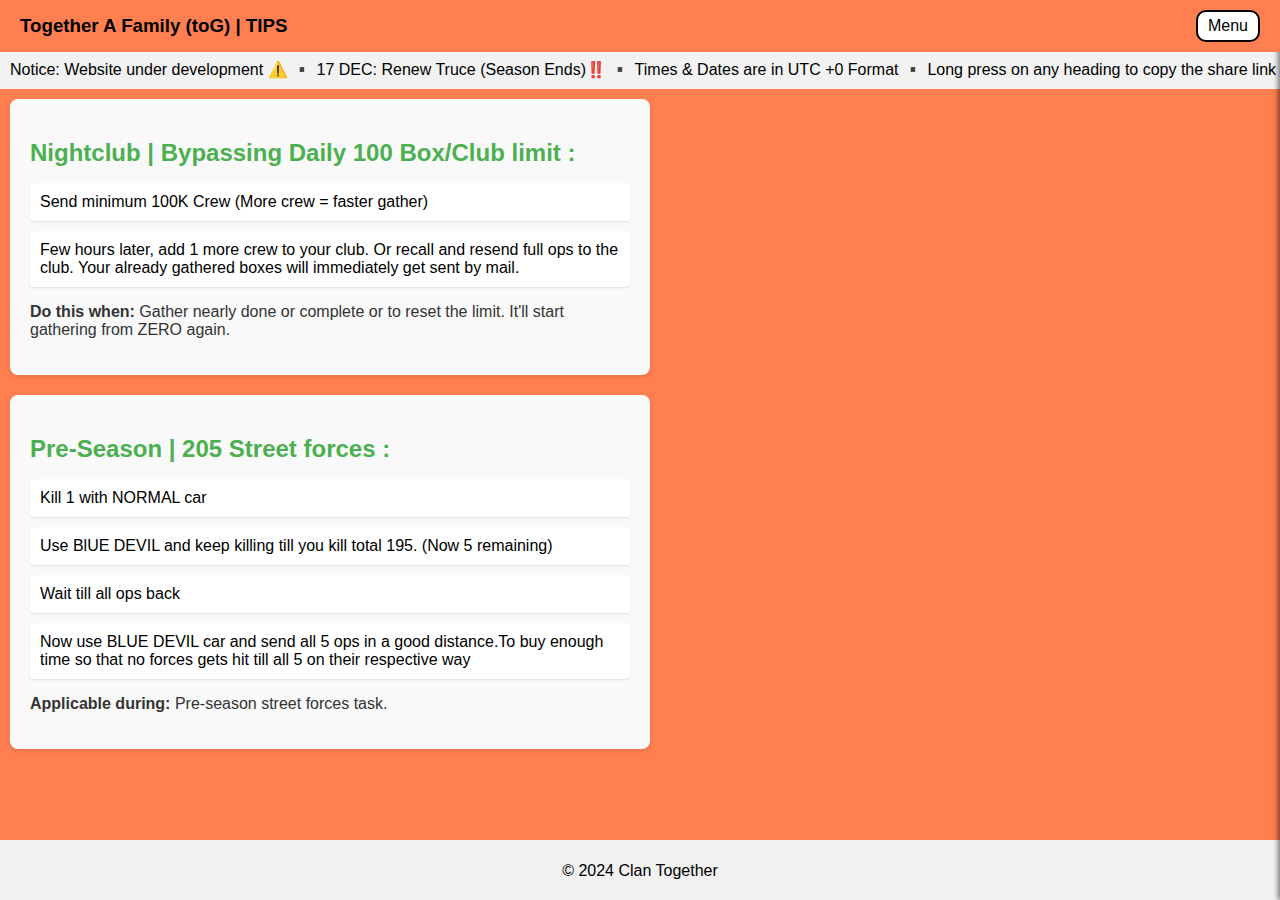
==== Tips.html @ 6f008b24 "Rename Tips_Tricks.html to Tips.html" ====
<!DOCTYPE html>
<html lang="en">
<head>
    <meta charset="UTF-8">
    <meta name="viewport" content="width=device-width, initial-scale=1.0">
    <title>toG</title>
    
    <link rel="stylesheet" href="styles.css">
    
</head>




<!-- PAGE HEADLINE !!!!!!!!!!!!!!!! -->
<body>
    <div class="header"><h3>
        <a href="index.html">Together A Family (toG) | TIPS</a></h3>
        <div class="menu-button" onclick="toggleSidebar()">Menu</div>
    </div>
    
    
    <!--PAGE SIDEBAR MODIFY!!!!!!!!!!!-->
   
    <div class="sidebar" id="sidebar">
        <ul>
            <li><a href="index.html">Home</a></li>
            <li>Coming Soon</li>
            <li>Coming Soon</li>
        </ul> 
    </div>
    


        <!--PAGE NOTICE MODIFY!!!!!!!!!!!-->
   
    <div class="breaking-news">
        <span> Notice: Website under development ⚠️ ▪️ 17 DEC: Renew Truce (Season Ends)‼️ ▪️ Times & Dates are in UTC +0 Format ▪️ Long press on any heading to copy the share link </span>
    </div>
    
   
    
    
    
 <div class="note-container">
    <h2>Nightclub | Bypassing Daily 100 Box/Club limit :</h2>
    <ul>
        <li>Send minimum 100K Crew (More crew = faster gather)</li>
        <li>Few hours later, add 1 more crew to your club. Or recall and resend full ops to the club. Your already gathered boxes will immediately get sent by mail.</li>
    </ul>
    <p><strong>Do this when:</strong> Gather nearly done or complete or to reset the limit. It'll start gathering from ZERO again.</p>
</div>    
    
    
    <div class="note-container">
    <h2>Pre-Season | 205 Street forces :</h2>
    <ul>
        <li> Kill 1 with NORMAL car</li>
        <li>Use BlUE DEVIL and keep killing till you kill total 195. (Now 5 remaining)</li>
        <li> Wait till all ops back </li>
        <li>Now use BLUE DEVIL car and send all 5 ops in a good distance.To buy enough time so that no forces gets hit till all 5 on their respective way </li>
    </ul>
    <p><strong>Applicable during:</strong>  Pre-season street forces task. </p>
</div>
    
    
    
    

    
    
   <footer class="footer">
        <p>&copy; 2024 Clan Together </p>
    </footer>
    
    
    
    <script src="script.js"></script>
</body>
</html>
---- styles.css ----
body {
  min-height:100vh;
  display: flex;
  flex-direction: column;
    margin: 0;
    font-family: Arial, sans-serif;
    background-color: #ff7f50 ;
}
.header {
    position: fixed;
    top: 0;
    width: 100%;
    background-color:#ff7f50 ;
    color: black;
    padding: 10px 20px;
    display: flex;
    justify-content: space-between;
    align-items: center;
    z-index: 1000;
    box-sizing: border-box; /* Add this line */
}
.header h3 {
    margin: 0;
}
.menu-button {
background-color: white;
            border: 2px solid black;
            border-radius: 10px;
            padding: 5px 10px;
            cursor: pointer;
            box-sizing: border-box; /* Add this line */
}
.sidebar {
            position: fixed;
            top: 0;
            right: -25%; /*Sidebar width */ 
            width: 25%; /* Change both */ 
            height: 100%;
            background-color: #f4f4f4;
            box-shadow: -2px 0 5px rgba(0,0,0,0.5);
            transition: right 0.3s ease;
            z-index: 999;
        }
        .sidebar.active {
            right: 0;
        }
        .sidebar ul {
            list-style: none;
            padding: 0;
            margin: 80px 0 0 0;
        }
        .sidebar ul li {
            font-weight: bold;
            padding: 15px 20px;
           
            border-bottom: 1px solid #ccc;
            text-align: center;
            
        }
       
.breaking-news {
    margin-top: 50px;
    background-color: #f2f2f2;
    padding: 10px;
    overflow: hidden;
    white-space: nowrap;
}
.breaking-news span {
    display: inline-block;
    animation: marquee 15s linear infinite;
}
@keyframes marquee {
    from { transform: translateX(50%); }
    to { transform: translateX(-100%); }
}




.gallery-container {
   background-color: rgba(255, 255, 255, 0.8); /* Transparent background */
    border-radius: 10px; /* Slightly rounded corners */
    padding: 20px;
    box-shadow: 0 4px 8px rgba(0, 0, 0, 0.1); /* Optional: Add a subtle shadow */
    width: 80%; /* Adjust the width as needed */
    max-width: 1200px; /* Optional: Set a maximum width */
    margin: 20px auto; /* Center the container and add margin */
    padding: 15px;
    margin-top: 20px;
}

.gallery {
    display: grid;
    grid-template-columns: repeat(auto-fill, minmax(150px, 1fr));
    gap: 10px;
}
.gallery img {
    width: 100%;
    height: 100%;
    border-radius: 10px;
    object-fit: cover;
    cursor: pointer;
}
.lightbox {
    display: none;
    position: fixed;
    top: 0;
    left: 0;
    width: 100%;
    height: 100%;
    background: rgba(0, 0, 0, 0.8);
    justify-content: center;
    align-items: center;
    z-index: 1001;
}
.lightbox img {
    max-width: 90%;
    max-height: 90%;
}
.lightbox .close, .lightbox .prev, .lightbox .next {
    position: absolute;
    background: transparent;
    border: none;
    color: white;
    font-size: 2em;
    cursor: pointer;
}
.lightbox .close {
    top: 10px;
    right: 10px;
}
.lightbox .prev {
    left: 10px;
    top: 50%;
    transform: translateY(-50%);
}
.lightbox .next {
    right: 10px;
    top: 50%;
    transform: translateY(-50%);
}


   .footer {
     margin-top: auto;
       position: relative;
       width: 100%;
       height: 60px; /* Adjust the height as needed */
       background-color: #f1f1f1;
       text-align: center;
       line-height: 30px; /* Center the text vertically */
   }
   
   
   
.first-divider-box {
  background-color:  rgba(255, 255, 255, 0.8); /* Transparent background */
  color: black;
    border-radius: 10px; /* Slightly rounded corners */
    padding: 1px;
    margin: 20px auto; /* Center the box and add margin */
    width: 80%; /* Adjust the width as needed */
    box-shadow: 0 4px 8px rgba(0, 0, 0, 0.1); /* Optional: Add a subtle shadow */
    text-align: center;
/
/* rgba(255, 255, 255, 0.8) Transparent */
    
  
}

   
   
   
   
   .divider-box {
    background-color: rgba(255, 255, 255, 0.8); /* Transparent background */
    border-radius: 10px; /* Slightly rounded corners */
    padding: 20px;
    margin: 20px auto; /* Center the box and add margin */
    width: 80%; /* Adjust the width as needed */
    box-shadow: 0 4px 8px rgba(0, 0, 0, 0.1); /* Optional: Add a subtle shadow */
    text-align: center;
}

a{
   color: black;
  text-decoration: none;
}


.note-container {
    background-color: #f9f9f9;
    padding: 20px;
    border-radius: 8px;
    box-shadow: 0 2px 4px rgba(0, 0, 0, 0.1);
    font-family: Arial, sans-serif;
    max-width: 600px;
    margin: 10px;
}

.note-container h2 {
  
    color: #4CAF50;
    font-size: 1.5em;
    margin-bottom: 10px;
}

.note-container ul {
    list-style-type: none;
    padding: 0;
}

.note-container ul li {
    background-color: #fff;
    padding: 10px;
    margin-bottom: 10px;
    border-radius: 4px;
    box-shadow: 0 1px 2px rgba(0, 0, 0, 0.1);
}

.note-container p {
    font-size: 1em;
    color: #333;
}

@media (max-width: 600px) {
    .note-container {
        padding: 15px;
    }

    .note-container h2 {
        font-size: 1.2em;
    }

    .note-container ul li {
        padding: 8px;
    }

    .note-container p {
        font-size: 0.9em;
    }
}
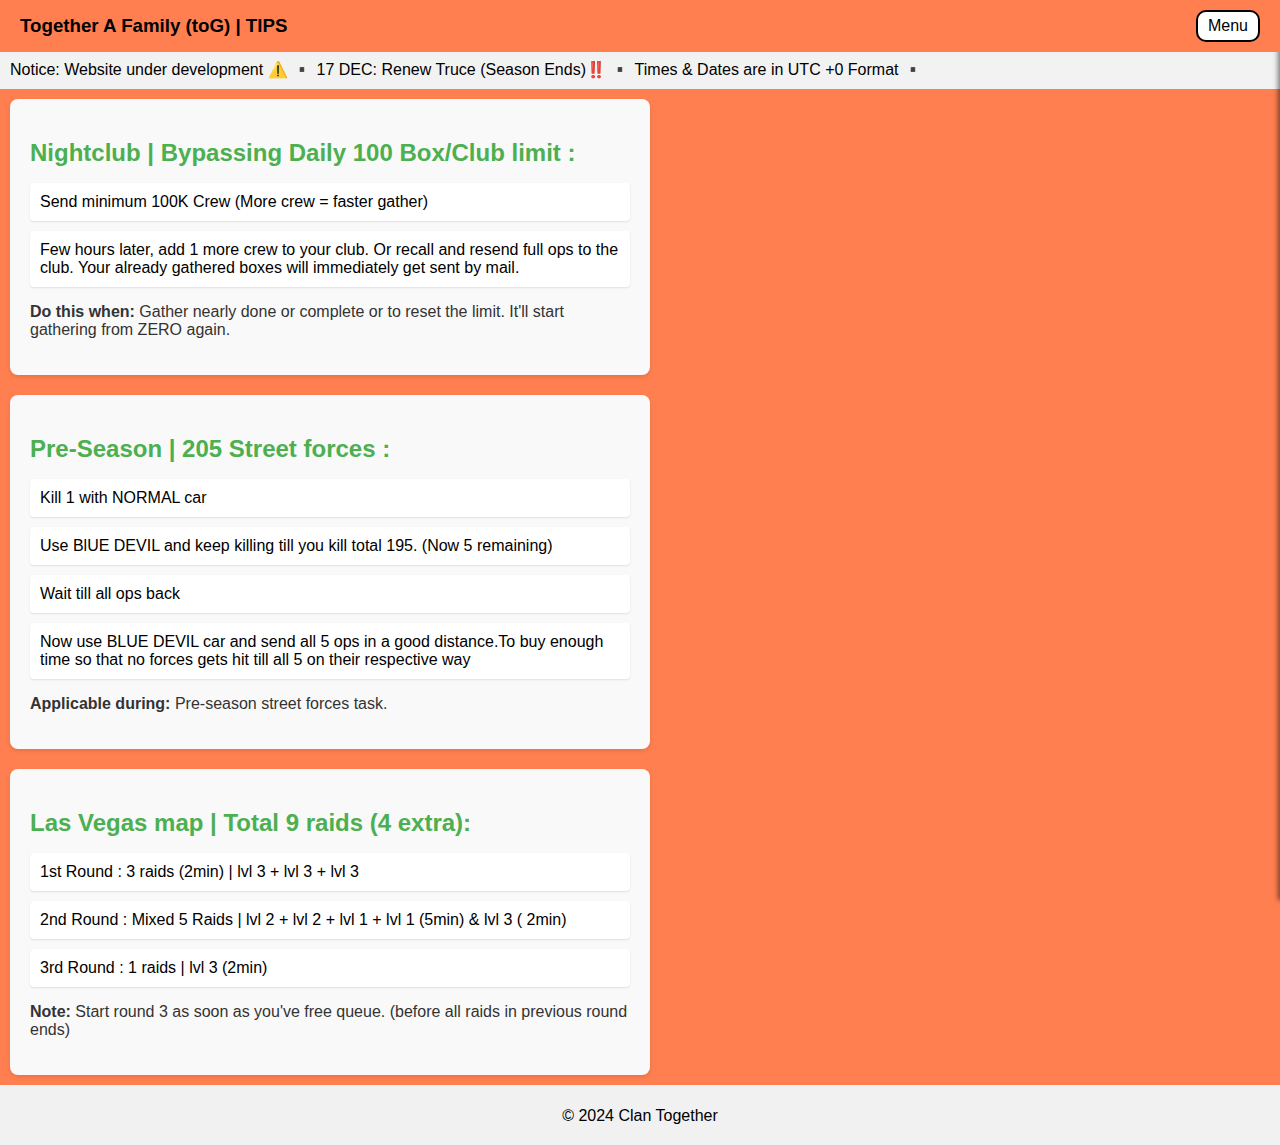
==== commit 52c946e3: "Add files via upload" ====
--- a/Tips.html
+++ b/Tips.html
@@ -35,7 +35,7 @@
         <!--PAGE NOTICE MODIFY!!!!!!!!!!!-->
    
     <div class="breaking-news">
-        <span> Notice: Website under development ⚠️ ▪️ 17 DEC: Renew Truce (Season Ends)‼️ ▪️ Times & Dates are in UTC +0 Format ▪️ Long press on any heading to copy the share link </span>
+        <span> Notice: Website under development ⚠️ ▪️ 17 DEC: Renew Truce (Season Ends)‼️ ▪️ Times & Dates are in UTC +0 Format ▪️ </span>
     </div>
     
    
@@ -62,6 +62,18 @@
     </ul>
     <p><strong>Applicable during:</strong>  Pre-season street forces task. </p>
 </div>
+
+
+    <div class="note-container">
+    <h2>Las Vegas map | Total 9 raids (4 extra):</h2>
+    <ul>
+        <li>1st Round :    3 raids (2min) | lvl 3 + lvl 3 + lvl 3</li>
+        <li>2nd Round :    Mixed 5 Raids | lvl 2 + lvl 2 + lvl 1 + lvl 1 (5min) & lvl 3 ( 2min)</li>
+        <li>3rd Round :    1 raids | lvl 3 (2min) </li>
+
+    </ul>
+    <p><strong>Note:</strong> Start round 3 as soon as you've free queue. (before all raids in previous round ends) </p>
+</div>
     
     
     
